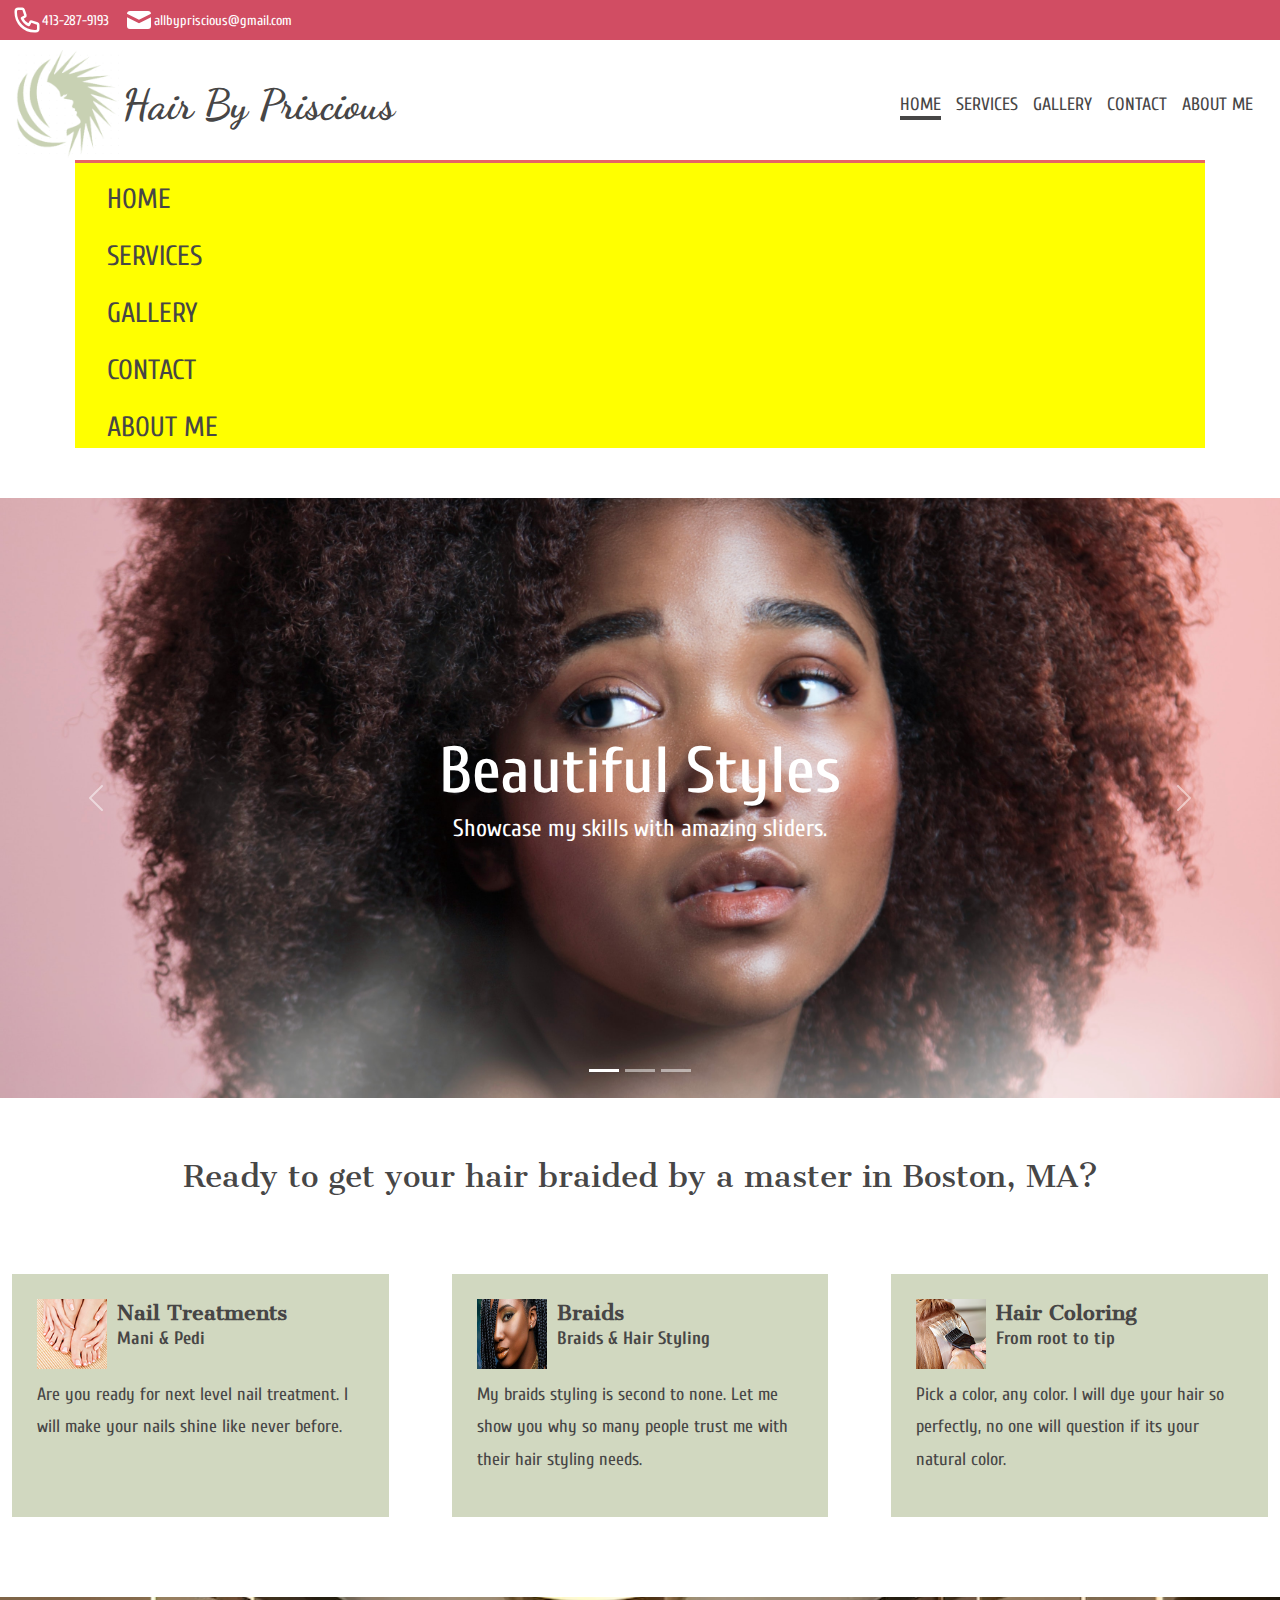
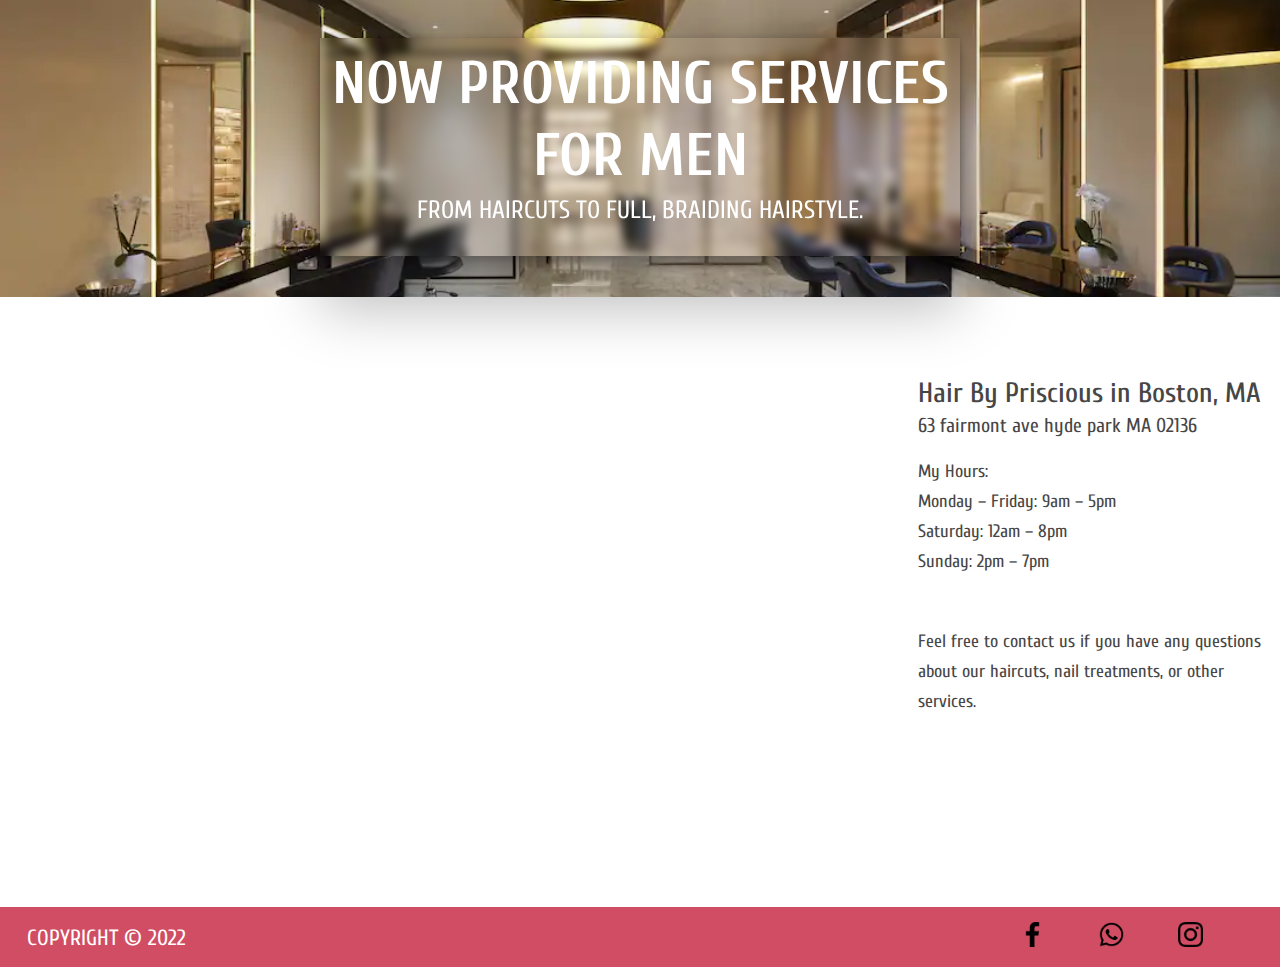
==== index.html @ 1ff993e7 "first commit" ====
<!DOCTYPE html>
<html lang="en">
  <head>
    <meta charset="UTF-8" />
    <meta http-equiv="X-UA-Compatible" content="IE=edge" />
    <meta name="viewport" content="width=device-width, initial-scale=1.0" />
    <link rel="preconnect" href="https://fonts.googleapis.com" />
    <link rel="preconnect" href="https://fonts.gstatic.com" crossorigin />
    <link
      href="https://fonts.googleapis.com/css2?family=Cantata+One&family=Cuprum:ital,wght@0,400;0,700;1,400&family=Dancing+Script:wght@700&display=swap"
      rel="stylesheet"
    />
    <link href="https://cdn.jsdelivr.net/npm/bootstrap@5.1.3/dist/css/bootstrap.min.css" rel="stylesheet">
    <script src="https://cdn.jsdelivr.net/npm/bootstrap@5.1.3/dist/js/bootstrap.bundle.min.js"></script>
    <link rel="stylesheet" href="style.css" />
    <title>Priscute website</title>
  </head>
  <body>


    <!-- Header -->

    <header class="header"> 
      <div class="header_1"> <!-- Header sa se premye header wouj grena ki gen num tel la ak email la -->
        <div class="container">
          <div class="header_inner1">
            <svg
              xmlns="http://www.w3.org/2000/svg"
              class="header_icon"
              fill="none"
              viewBox="0 0 24 24"
              stroke="currentColor"
              stroke-width="2"
            >
              <path
                stroke-linecap="round"
                stroke-linejoin="round"
                d="M3 5a2 2 0 012-2h3.28a1 1 0 01.948.684l1.498 4.493a1 1 0 01-.502 1.21l-2.257 1.13a11.042 11.042 0 005.516 5.516l1.13-2.257a1 1 0 011.21-.502l4.493 1.498a1 1 0 01.684.949V19a2 2 0 01-2 2h-1C9.716 21 3 14.284 3 6V5z"
              />
            </svg>
            <a class="header1_links" href="tel:1413-287-9193">413-287-9193</a>
            <svg
              xmlns="http://www.w3.org/2000/svg"
              class="header_icon2"
              viewBox="0 0 20 20"
              fill="currentColor"
            >
              <path
                d="M2.003 5.884L10 9.882l7.997-3.998A2 2 0 0016 4H4a2 2 0 00-1.997 1.884z"
              />
              <path
                d="M18 8.118l-8 4-8-4V14a2 2 0 002 2h12a2 2 0 002-2V8.118z"
              />
            </svg>
            <a class="header1_links" href="mailto:allbypriscious@gamail.com"
              >allbypriscious@gmail.com</a
            >
          </div>
        </div>
      </div>  <!-- Fin premier Header a-->

      <div class="header_2"> <!-- Sa se 2e Header a kote ki gen logo a ak navbar la-->
        <div class="container">
          <div class="header_inner2">
            <div class="logo">
              <img class="logo_img" src="img/cutecutlogo.png" alt="" />
              <h1>Hair By Priscious</h1>
            </div>
            <nav class="navbar">
              <ul class="nav_list">
                <li><a class="nav_links" href="#" id="active">home</a></li>
                <li><a class="nav_links" href="services.html">services</a></li>
                <li><a class="nav_links" href="gallery.html">gallery</a></li>
                <li><a class="nav_links" href="contact.html">contact</a></li>
                <li><a class="nav_links" href="#">about me</a></li>
              </ul>
            </nav>
            <div class="burger_menu">  <!-- Sa se burger menu an -->
                <input type="checkbox" id="toogle_menu" class="toogle_menu">
                <div class="hamburger"></div>
            </div>
          </div>

          <nav class="navbar1">  <!-- Sa se navbar pou mobile la, but ou ka deside fel on lot jan so ou k efasel si ou vle-->
            <ul class="nav_list1">
              <li><a class="nav_links1" href="#" >home</a></li>
              <li><a class="nav_links1" href="services.html">services</a></li>
              <li><a class="nav_links1" href="gallery.html">gallery</a></li>
              <li><a class="nav_links1" href="contact.html">contact</a></li>
              <li><a class="nav_links1" href="#">about me</a></li>
            </ul>
          </nav>
        </div>
      </div>   <!-- Fin 2e Header a-->
    </header>

    <!-- Main -->

    <main class="main">
       
    <!-- Carousel -->
    <div id="demo" class="carousel slide" data-bs-ride="carousel">

    <!-- Indicators/dots -->
    <div class="carousel-indicators">
            <button type="button" data-bs-target="#demo" data-bs-slide-to="0" class="active"></button>
            <button type="button" data-bs-target="#demo" data-bs-slide-to="1"></button>
            <button type="button" data-bs-target="#demo" data-bs-slide-to="2"></button>
    </div>
    
    <!-- The slideshow/carousel -->
    <div class="carousel-inner">
            <div class="carousel-item active" id="carousel1">
            <div class="carousel_content">
            <h1 class="carousel_title">Beautiful Styles</h1>
            <p>Showcase my skills with amazing sliders.</p>
        </div>
        <!-- <img src="img/jessica-felicio-_cvwXhGqG-o-unsplash.jpg" alt="Los Angeles" class="d-block" style="width:100%"> -->
      </div>
      <div class="carousel-item" id="carousel2">
        <div class="carousel_content">
            <h1 class="carousel_title">Our services</h1>
            <p>List of our services and link to the services page.</p>
            <a class="services_link" href="#">View Services</a>
        </div>
        <!-- <img src="img/2020-Cutest-Hairstyles-For-Black-Girls-16.jpg" alt="Chicago" class="d-block" style="width:100%"> -->
      </div>
      <div class="carousel-item" id="carousel3">
        <div class="carousel_content">
            <h1 class="carousel_title">If you'd rather knot get tied up</h1>
            <p>Skip the wait, schedule an appointment.</p>
            <a class="services_link" href="#">Schedule</a>
        </div>
        <!-- <img src="img/img2.jpg" alt="New York" class="d-block" style="width:100%"> -->
      </div>
    </div>
    
    <!-- Left and right controls/icons -->

        <button class="carousel-control-prev" type="button" data-bs-target="#demo" data-bs-slide="prev">
        <span class="carousel-control-prev-icon"></span>
        </button>
        <button class="carousel-control-next" type="button" data-bs-target="#demo" data-bs-slide="next">
      <span class="carousel-control-next-icon"></span>
    </button>
  </div>
            <!-- Intro -->
        <div class="intro">
            <div class="container">  <!-- Sa se intro an, m panse san comment wap konprann saaa-->
            <h1 class="intro_title">Ready to get your hair braided by a master in Boston, MA?</h1>
        <div class="services">
            <div class="services_parts">
                <div class="content">
                    <img class="img_services" src="img/shutterstock_116012524.png">
                    <div class="text">
                    <h3 class="services_title">Nail Treatments</h3>
                    <p class="services_subtitle">Mani & Pedi</p>
                </div>
                 </div>
                 <p class="services_text">Are you ready for next level nail treatment. I will make your nails shine like never before.</p>
            </div>

            <div class="services_parts">
                <div class="content">
                    <img class="img_services" src="img/box-braids-768x512.jpg">
                    <div class="text">
                    <h3 class="services_title">Braids</h3>
                    <p class="services_subtitle">Braids & Hair Styling</p>
                </div>
                 </div>
                 <p class="services_text">My braids styling is second to none. Let me show you why so many people trust me with their hair styling needs.</p>
            </div>

            <div class="services_parts">
                <div class="content">
                    <img class="img_services" src="img/hair coloring.png">
                    <div class="text">
                    <h3 class="services_title">Hair Coloring</h3>
                    <p class="services_subtitle">From root to tip</p>
                    </div>
                 </div>
                 <p class="services_text">Pick a color, any color. I will dye your hair so perfectly, no one will question if its your natural color.</p>
            </div>
        </div>
        </div>
        </div>

        <div class="man_braids">
            <div class="man_content">
                <h1 class="man_title">NOW PROVIDING SERVICES FOR MEN</h1>
                <p class="man_subtitle">From haircuts to full, braiding hairstyle.</p>
            </div>
        
        </div>

        <!-- Location -->

        <div class="location">
            <div class="container">
                <div class="location_inner">
                <iframe src="https://www.google.com/maps/embed?pb=!1m18!1m12!1m3!1d2953.1091911941658!2d-71.1203655!3d42.25484069999999!2m3!1f0!2f0!3f0!3m2!1i1024!2i768!4f13.1!3m3!1m2!1s0x89e37e8cc87fd6ad%3A0x95d981e97ecd6fb1!2zNjMgRmFpcm1vdW50IEF2ZSwgSHlkZSBQYXJrLCBNQSAwMjEzNiwg0KHQqNCQ!5e0!3m2!1sru!2sru!4v1656790665005!5m2!1sru!2sru" width="800" height="450" style="border:0;" allowfullscreen="" loading="lazy" referrerpolicy="no-referrer-when-downgrade"></iframe>
                <div class="location_content">
                    <h3 class="location_title">Hair By Priscious in Boston, MA</h3>
                    <p class="address">63 fairmont ave hyde park MA 02136</p>
                    <span>My Hours:</span>
                    <span>Monday – Friday: 9am – 5pm</span>
                    <span>Saturday: 12am – 8pm</span>
                    <span>Sunday: 2pm – 7pm</span>
                    <span id="demo">Feel free to contact us if you have any questions about our haircuts, nail treatments, or other services.</span>
                </div>
            </div>
            </div>
        </div>
    </main>

    <!-- Footer -->

    <footer class="footer">
        <div class="container">
        <div class="footer_inner">
            <div class="copyright">copyright &copy; 2022 </div>
            <div class="copyright_icons">
                <img src="img/free-icon-facebook-app-symbol-20837.png" alt="facebook">
                <img src="img/free-icon-whatsapp-1384023.png" alt="facebook">
                <img src="img/free-icon-instagram-1384031.png" alt="facebook">
            </div>
        </div>
    </div>
    </footer>
   
  </body>
  </body>
</html>
---- style.css ----
*,
*::before,
*::after {
  margin: 0;
  padding: 0;
  box-sizing: border-box;
}

body {
  font-family: "Cuprum", Helvetica, Arial, "Cantata One", Georgia,
    "Times New Roman", Lucida, sans-serif;
  font-size: 14px;
  color: rgb(71, 70, 70);
}

h1,
h2,
h3,
h4,
h5,
h6 {
  margin: 0;
}

.container {
  width: 100%;
  max-width: 1300px;
  margin: 0 auto;
}

/* Header=======
======== */

.header_1 {
  width: 100%;
  background-color: rgb(209, 77, 99);
  height: 40px;
  margin-bottom: 10px;
}

.header_inner1 {
  width: 100%;
  height: 90%;
  display: flex;
  align-items: center;

  padding-top: 5px;
}

.header_icon {
  width: 30px;
  height: 30px;
  color: #fff;
}

.header_icon2 {
  width: 30px;
  height: 30px;
  color: #fff;
  margin-left: 15px;
}

.header1_links {
  display: inline-block;
  text-decoration: none;
  color: #fff;
  cursor: pointer;
  transition: color linear 0.5s;
}

.header1_links:hover {
  color: rgb(228, 205, 205);
}

.header_2 {
  width: 100%;
}

.header_inner2 {
  width: 100%;
  display: flex;
  justify-content: space-between;
  align-items: center;
}

.logo {
  display: flex;
  flex-direction: row;
  align-items: center;
}

.logo_img {
  width: 110px;
  height: 110px;
}

.logo h1 {
  font-family: "Dancing Script", cursive;
  font-size: 42px;
  font-weight: 700;
}

.nav_list li {
  margin-right: 15px;
  list-style: none;
}

.nav_list {
  display: flex;

  margin-top: 15px;
}

.nav_links {
  font-size: 18px;
  text-transform: uppercase;
  text-decoration: none;
  color: rgb(71, 70, 70);
  position: relative;
}

.nav_links:hover {
  color: rgb(116, 110, 110);
}

.nav_links::after {
  content: " ";
  display: block;
  height: 4px;
  width: 100%;
  background-color: rgb(71, 70, 70);
  position: absolute;
  left: 0;
  top: 22px;
  opacity: 0;
  transition: opacity linear 0.3s;
}

#active::after {
  content: " ";
  display: block;
  height: 4px;
  width: 100%;
  background-color: rgb(71, 70, 70);
  position: absolute;
  left: 0;
  top: 22px;
  opacity: 1;
}

.nav_links:hover::after {
  opacity: 1;
}
/* ======Header End===
======= */

/* ======Hamburger Menu===
======= */

.burger_menu {
  display: flex;
  align-items: center;
}

.hamburger {
  position: relative;
  width: 30px;
  height: 4px;
  display: block;
  content: "";
  background: #000;
  border-radius: 10px;
  cursor: pointer;
  z-index: 2;
  transition: 0.3s;
}

.hamburger::before,
.hamburger::after {
  position: absolute;
  width: 100%;
  height: 4px;
  display: block;
  content: "";
  border-radius: 10px;
  background: #000;
  cursor: pointer;
  transition: 0.3s;
}

.hamburger::before {
  left: 0;
  top: -10px;
}

.hamburger::after {
  left: 0;
  top: 10px;
}

.toogle_menu {
  position: absolute;
  width: 30px;
  height: 100%;
  z-index: 3;
  cursor: pointer;
  opacity: 0;
}

.hamburger,
.toogle_menu,
.burger_menu {
  display: none;
}

.toogle_menu:checked ~ .hamburger {
  background: transparent;
}

.toogle_menu:checked ~ .hamburger::before {
  top: 0;
  transform: rotate(-45deg);
}

.toogle_menu:checked ~ .hamburger::after {
  top: 0;
  transform: rotate(45deg);
}

.navbar1 {
  width: 90%;
  margin: 0 auto;
  border-top: 3px solid #e66465;
  background-color: yellow;
  display: block;
}

.toogle_menu:checked ~ .navbar1 {
  top: -300px;
}

.nav_list1 li {
  list-style: none;
  margin-bottom: 15px;
}

.nav_list1 {
  margin-top: 15px;
}

.nav_links1 {
  font-size: 28px;
  text-transform: uppercase;
  text-decoration: none;
  color: rgb(71, 70, 70);
} /* ======Hamburger End===
======= */

/* Intro Parts======
======= */

/* Carousel======
======= */

.carousel_slide {
}

#carousel1 {
  width: 100%;
  height: 600px;
  color: #fff;
  background-image: url(img/jessica-felicio-_cvwXhGqG-o-unsplash.jpg);
  background-repeat: no-repeat;
  background-position: center;
  background-size: cover;
  margin-top: 0;
  position: relative;
}

#carousel2 {
  width: 100%;
  height: 600px;
  color: #fff;
  background-image: url(img/img1.jpg);
  background-repeat: no-repeat;
  background-position: center;
  background-size: cover;
  margin-top: 0;
  position: relative;
}

#carousel3 {
  width: 100%;
  height: 600px;
  color: #fff;
  background-image: url(img/Untitled-design-3.png);
  background-repeat: no-repeat;
  background-position: center;
  background-size: cover;
  position: relative;
}

.carousel_content {
  text-align: center;
  position: absolute;
  top: 50%;
  left: 50%;
  transform: translate(-50%, -50%);
  z-index: 2;
}

.carousel_title {
  font-size: 65px;
}

.carousel_content p {
  font-size: 24px;
}

.services_link {
  font-size: 20px;
  color: #fff;
  text-decoration: none;
  border: 2px solid #fff;
  padding: 8px 15px;
  cursor: pointer;
  transition: background-color linear 0.2s;
}

.services_link:hover {
  color: rgb(245, 223, 223);
  background-color: rgba(255, 255, 255, 0.1);
}

/* Intro */

.intro {
  margin-top: 60px;
}

.intro_title {
  font-size: 30px;
  font-family: "Cantata One", serif;
  margin-bottom: 80px;
  text-align: center;
}

/* Sevices=====
===== */

.services {
  display: flex;

  align-items: stretch;
  justify-content: space-between;
  margin-bottom: 80px;
}

.services_parts {
  width: 30%;
  padding: 25px;
  height: auto;
  min-height: 220px;
  background-color: rgba(200, 208, 180, 0.84);
  transition: transform linear 0.3s;
}

.services_parts:hover {
  transform: scale(1.1);
}

.img_services {
  width: 70px;
  height: 70px;
}

.content {
  display: flex;
  align-items: center;
}

.content img {
  margin-right: 10px;
  display: block;
}

.text {
  vertical-align: baseline;
}

.services_header {
  display: flex;
  flex-direction: row;
  justify-content: space-between;
}

.services_title {
  font-size: 20px;
  font-weight: 700;
  font-family: "Cantata One", sans-serif;
}

.services_subtitle {
  font-size: 18px;
  font-weight: 700;
  font-family: "Cuprum", sans-serif;
}

.services_text {
  margin-top: 10px;
  font-size: 18px;
  line-height: 1.8em;
}

/* Man braids */

.man_braids {
  width: 100%;
  min-height: 300px;
  background-image: url(img/doha-luxury-spa-salon-01.webp);
  background-position: center;
  background-size: cover;
  background-repeat: no-repeat;
  margin-bottom: 80px;
  position: relative;
}

.man_content {
  text-align: center;
  padding: 10px;
  backdrop-filter: blur(4px);
  position: absolute;
  top: 50%;
  left: 50%;
  transform: translate(-50%, -50%);
  box-shadow: rgba(0, 0, 0, 0.25) 0px 54px 55px,
    rgba(0, 0, 0, 0.12) 0px -12px 30px, rgba(0, 0, 0, 0.12) 0px 4px 6px,
    rgba(0, 0, 0, 0.17) 0px 12px 13px, rgba(0, 0, 0, 0.09) 0px -3px 5px;
}

.man_content:hover {
}

.man_title {
  font-size: 60px;
  font-family: "Cuprum", sans-serif;
  font-weight: 700;
  overflow-wrap: break-word;
  color: rgb(255, 255, 255);
  text-transform: uppercase;
}

.man_subtitle {
  font-size: 25px;
  font-family: "Cuprum", sans-serif;

  overflow-wrap: break-word;
  color: rgb(255, 255, 255);
  text-transform: uppercase;
}

/* Location======
====== */

.location {
  margin-bottom: 80px;
}

.location_inner {
  display: flex;
  align-items: stretch;
  justify-content: space-between;
}

.address {
  font-size: 20px;
}

.location_content span {
  display: block;
  font-size: 18px;
  line-height: 30px;
  width: 350px;
}

#demo {
  margin-top: 50px;
}

/* Footer======
====== */

.footer {
  width: 100%;
  height: 60px;
  background-color: rgb(209, 77, 99);
  align-items: center;
  padding: 15px;
}

.copyright {
  font-size: 22px;
  color: #fff;
  text-transform: uppercase;
}

.footer_inner {
  display: flex;
  justify-content: space-between;
  align-content: center;
}

.footer img {
  width: 25px;
  height: 25px;
  margin-right: 50px;

  transition: transform linear 0.2s;
}

.footer img:hover {
  transform: scale(1.2);
}

/* Second page ---Services */

.services_intro {
  width: 100%;
  height: 250px;
  background: linear-gradient(#e66465, #9198e5);
  text-align: center;
  line-height: 250px;
}

.services_intro_title {
  display: inline-block;
  vertical-align: middle;
  line-height: normal;
  font-size: 40px;
  font-family: "Cantata One", sans-serif;
  font-weight: 400;
  color: #fff;
  text-transform: uppercase;
}

/* Prices */

.prices {
  width: 100%;
  display: flex;
  flex-direction: column;
  margin: 25px 0 80px;
}

.columns {
  float: left;
  width: 33.33333%;
  padding: 8px;
}

.price {
  list-style-type: none;
  border: 1px solid #eee;
  margin: 0;
  padding: 0;
  -webkit-transition: 0.3s;
  transition: 0.3s;
}

.price:hover {
  box-shadow: 0 8px 12px 0 rgba(0, 0, 0, 0.2);
}

.price_header {
  background-color: rgb(131, 127, 127);
  color: white;
  font-size: 25px;
  text-align: center;
  padding: 15px 15px;
}

.price_header span {
  font-size: 20px;
}

.prices_services {
  font-size: 20px;
  border-bottom: 1px solid #eee;
  padding: 20px;
}

.price .grey {
  background-color: #eee;
  font-size: 60px;
  padding: 15px 30px;
  text-align: center;
}

.button_services {
  background-color: #9198e5;
  border: none;
  color: white;
  padding: 10px 25px;
  text-align: center;
  text-decoration: none;
  font-size: 18px;
  transition: all 0.2s;
}

/* Appointment */

.appointment {
  width: 100%;
  min-height: 200px;
  background: linear-gradient(#e66465, #9198e5);
  padding: 20px;
  margin-bottom: 90px;
}

.appointment_title,
.appointment_text {
  text-align: center;
  color: #fff;
}

.appointment_title {
  font-family: "Cantata One";
  font-size: 30px;
}

.appointment_text {
  font-size: 18px;
}

.div_appointment {
  text-align: center;
}
.appointment_link {
  display: inline-block;
  text-align: center;
  font-size: 18px;
  color: #fff;
  text-decoration: none;
  border: 2px solid #fff;
  padding: 8px 15px;
  cursor: pointer;
  transition: all linear 0.2s;
}

.appointment_link:hover {
  background: rgba(255, 255, 255, 0.3);
  border: none;
}

/* Gallery third page============
============ */

.gallery {
  display: flex;
  flex-wrap: wrap;
  margin-bottom: 200px;
}

.gallery_item {
  width: 25%;
  height: 500px;
  border: 1px solid #fff;
}

.gallery_item img {
  width: 100%;
  height: 100%;
}

/* Contact fourth page============
============ */

.contact {
  width: 100%;
  height: 100vh;
  position: relative;
}

.contact_inner {
  display: flex;
  width: 100%;
  max-width: 1500px;
  justify-content: space-evenly;
  position: absolute;
  left: 50%;
  top: 50%;
  transform: translate(-50%, -50%);
}

.form_block {
  width: 50%;
}

.input_block {
  display: flex;
  flex-wrap: wrap;
  justify-content: space-between;
  margin-bottom: 20px;
}

.input,
.input_email {
  display: inline-block;
  width: 360px;
  padding: 15px;

  background-color: rgba(138, 131, 131, 0.2);
}

.name,
.email {
  font-size: 20px;
  width: 100%;
  border: 0;
  outline: none;
  background: none;
}

.text_message {
  font-size: 20px;
  width: 100%;
  height: 200px;
  background-color: rgba(138, 131, 131, 0.2);
  border: 0;
  outline: none;
  padding: 10px;
  margin-bottom: 20px;
}

.btn_submit {
  font-size: 20px;
  color: rgb(112, 103, 103);
  float: right;
  border: 2px solid rgb(143, 194, 143);
  background: none;
  padding: 15px 30px;
  transition: all linear 0.3s;
}

.btn_submit:hover {
  background-color: rgb(143, 194, 143);
  color: #fff;
}

/* ======Media queries===
======= */

@media only screen and (max-width: 1470px) {
  .input,
  .input_email {
    display: inline-block;
    width: 100%;
  }

  .input {
    margin-bottom: 20px;
  }
}

@media only screen and (max-width: 1420px) {
  .gallery_item {
    width: 50%;
    height: 600px;
    border: 1px solid #fff;
  }
}

@media only screen and (max-width: 1210px) {
  /* ====Location====
  === */

  .location_inner {
    display: flex;
    flex-direction: column;
    align-items: center;
  }

  iframe {
    width: 100%;
    margin-bottom: 25px;
  }

  .location_content {
    width: 100%;
    text-align: center;
  }

  .location_content span {
    font-size: 24px;

    width: 80%;
    margin: 0 auto;
  }
}

@media only screen and (max-width: 1000px) {
  .columns {
    width: 100%;
  }
}

@media only screen and (max-width: 950px) {
  .hamburger,
  .toogle_menu,
  .burger_menu {
    display: block;
  }

  /* Header2 */

  .navbar {
    display: none;
  }

  .logo_img {
    width: 80px;
    height: 80px;
  }

  .logo h1 {
    font-size: 30px;
  }

  /* Carousel */
  .carousel_title {
    font-size: 55px;
  }

  .carousel_content p {
    font-size: 22px;
  }

  .services_link {
    font-size: 15px;
  }

  /* Sevices=====
===== */

  .intro_title {
    font-size: 24px;
  }

  .services {
    display: flex;
    flex-direction: column;
    align-items: center;
    margin-bottom: 80px;
  }

  .services_parts {
    width: 80%;
    margin-bottom: 20px;
  }

  /* Services second page */
  .services_intro_title {
    font-size: 32px;
  }

  .services_intro {
    height: 200px;
  }

  /* === Man braids===
  ==== */

  .man_braids {
    width: 100%;
    min-height: 500px;
  }

  .man_title {
    font-size: 50px;
  }

  .man_subtitle {
    font-size: 20px;
  }
}

@media only screen and (max-width: 830px) {
  .gallery_item {
    width: 100%;
    height: 800px;
    border: 1px solid #fff;
  }
}

@media only screen and (max-width: 760px) {
  .contact_inner {
    display: flex;
    flex-direction: column;
  }

  .form_block {
    width: 80%;
    margin: 0 auto;
    margin-bottom: 50px;
  }

  .btn_contact {
    display: flex;
    justify-content: center;
  }
}

@media only screen and (max-width: 520px) {
  .footer_inner {
    display: flex;
    flex-direction: column;
    align-items: center;
  }

  .footer {
    width: 100%;
    height: auto;
    min-height: 80px;
    background-color: rgb(209, 77, 99);
    align-items: center;
    padding: 15px;
  }

  .copyright {
    margin-bottom: 40px;
  }

  .copyright_icons {
    display: flex;
    justify-content: space-between;
  }

  .footer img:last-child {
    margin-right: 0;
  }

  .gallery_item {
    width: 100%;
    height: 600px;
    border: 1px solid #fff;
  }
}

@media only screen and (max-width: 450px) {
  .hamburger,
  .toogle_menu,
  .burger_menu {
    display: block;
  }
  /* Header2 */
  .navbar {
    display: none;
  }

  .logo_img {
    width: 60px;
    height: 60px;
  }

  .logo h1 {
    font-size: 25px;
  }

  /* Carousel */
  .carousel_title {
    font-size: 45px;
  }

  .carousel_content p {
    font-size: 18px;
  }

  .services_link {
    font-size: 12px;
    color: #fff;
    text-decoration: none;
    border: 2px solid #fff;
    padding: 5px 12px;
    cursor: pointer;
    transition: background-color linear 0.2s;
  }

  /* Intro */

  .intro_title {
    font-size: 20px;
  }

  .services_parts {
    width: 100%;
    padding: 25px;
    height: auto;
    min-height: 220px;
    background-color: rgba(200, 208, 180, 0.84);
    transition: transform linear 0.3s;
    margin-bottom: 20px;
  }
}
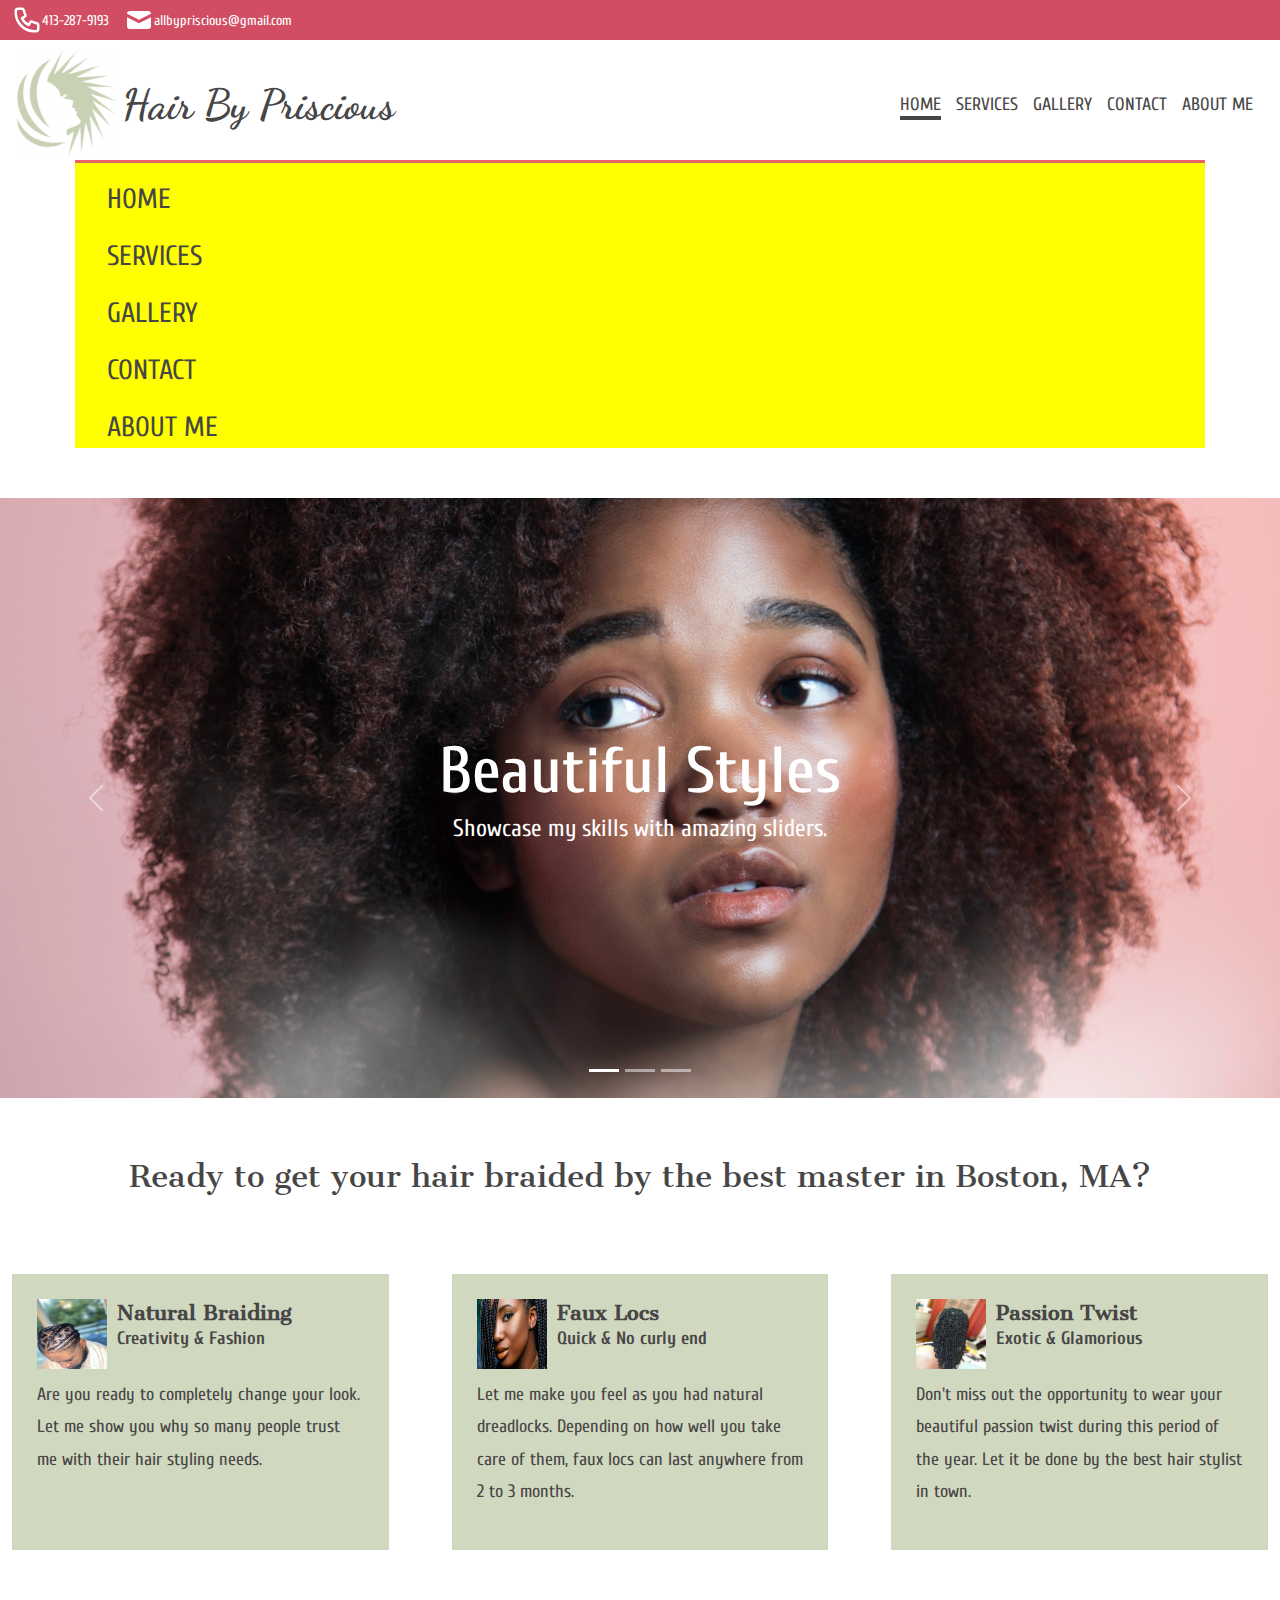
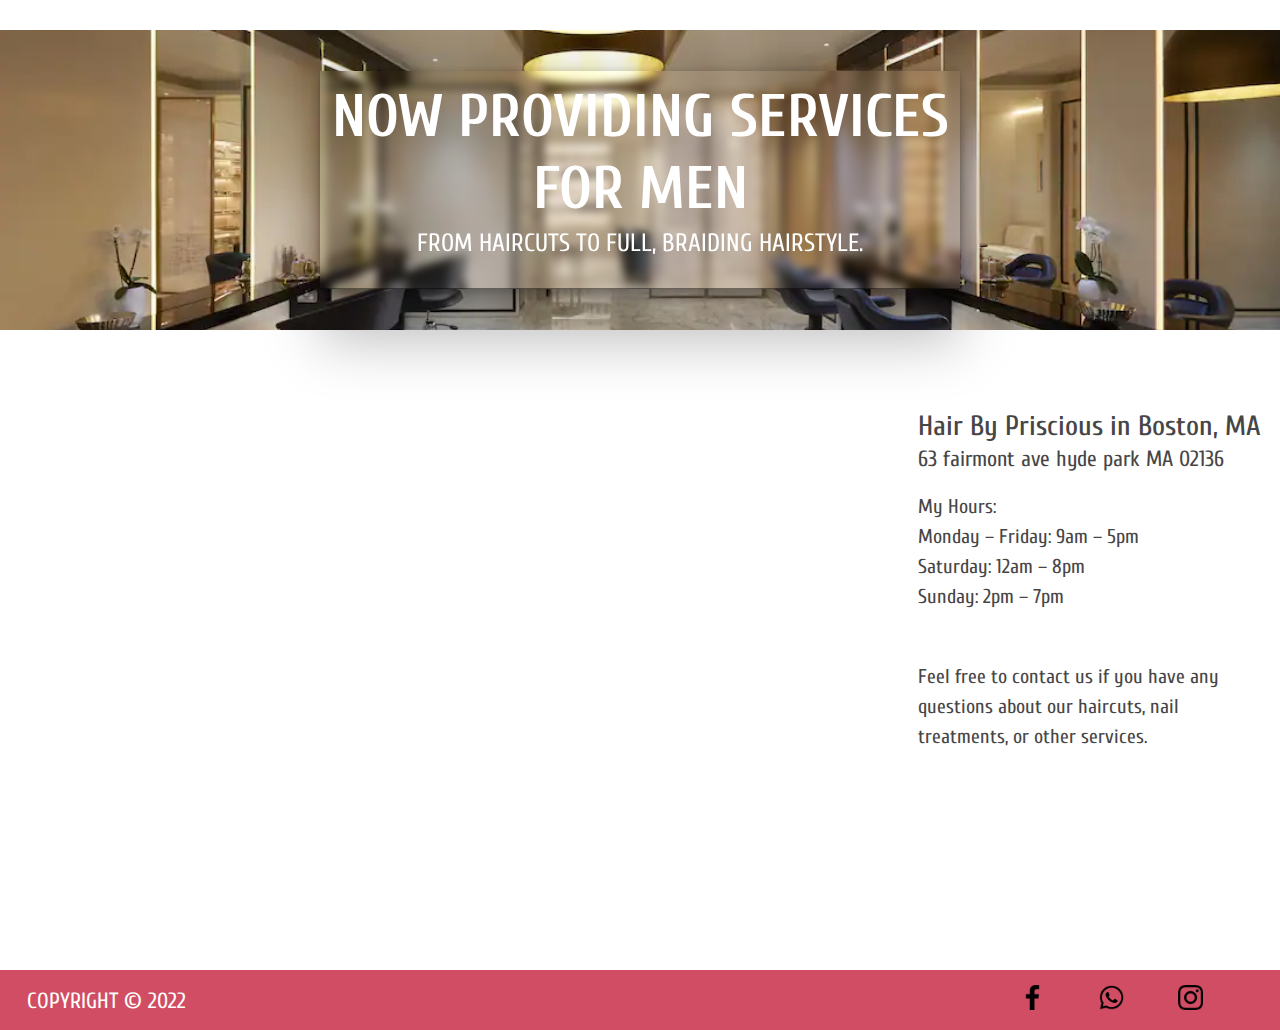
==== commit 456bbbfe: "modified" ====
--- a/index.html
+++ b/index.html
@@ -147,39 +147,40 @@
             <!-- Intro -->
         <div class="intro">
             <div class="container">  <!-- Sa se intro an, m panse san comment wap konprann saaa-->
-            <h1 class="intro_title">Ready to get your hair braided by a master in Boston, MA?</h1>
+            <h1 class="intro_title">Ready to get your hair braided by the best master in Boston, MA?</h1>
         <div class="services">
             <div class="services_parts">
                 <div class="content">
-                    <img class="img_services" src="img/shutterstock_116012524.png">
+                    <img class="img_services" src="img/gallery7.jpeg">
                     <div class="text">
-                    <h3 class="services_title">Nail Treatments</h3>
-                    <p class="services_subtitle">Mani & Pedi</p>
+                    <h3 class="services_title">Natural Braiding</h3>
+                    <p class="services_subtitle">Creativity & Fashion </p>
                 </div>
                  </div>
-                 <p class="services_text">Are you ready for next level nail treatment. I will make your nails shine like never before.</p>
-            </div>
+                 <p class="services_text">Are you ready to completely change your look. Let me show you why so many people trust me with their hair styling needs.</p>
+            </div>
+          
 
             <div class="services_parts">
                 <div class="content">
                     <img class="img_services" src="img/box-braids-768x512.jpg">
                     <div class="text">
-                    <h3 class="services_title">Braids</h3>
-                    <p class="services_subtitle">Braids & Hair Styling</p>
+                    <h3 class="services_title">Faux Locs</h3>
+                    <p class="services_subtitle">Quick & No curly end</p>
                 </div>
                  </div>
-                 <p class="services_text">My braids styling is second to none. Let me show you why so many people trust me with their hair styling needs.</p>
+                 <p class="services_text">Let me make you feel as you had natural dreadlocks. Depending on how well you take care of them, faux locs can last anywhere from 2 to 3 months.</p>
             </div>
 
             <div class="services_parts">
                 <div class="content">
-                    <img class="img_services" src="img/hair coloring.png">
+                    <img class="img_services" src="img/gallery3.jpeg">
                     <div class="text">
-                    <h3 class="services_title">Hair Coloring</h3>
-                    <p class="services_subtitle">From root to tip</p>
+                    <h3 class="services_title">Passion Twist</h3>
+                    <p class="services_subtitle">Exotic & Glamorious</p>
                     </div>
                  </div>
-                 <p class="services_text">Pick a color, any color. I will dye your hair so perfectly, no one will question if its your natural color.</p>
+                 <p class="services_text">Don't miss out the opportunity to wear your beautiful passion twist during this period of the year. Let it be done by the best hair stylist in town.</p>
             </div>
         </div>
         </div>
--- a/style.css
+++ b/style.css
@@ -360,7 +360,7 @@
   width: 30%;
   padding: 25px;
   height: auto;
-  min-height: 220px;
+  min-height: 240px;
   background-color: rgba(200, 208, 180, 0.84);
   transition: transform linear 0.3s;
 }
@@ -473,12 +473,12 @@
 }
 
 .address {
-  font-size: 20px;
+  font-size: 22px;
 }
 
 .location_content span {
   display: block;
-  font-size: 18px;
+  font-size: 20px;
   line-height: 30px;
   width: 350px;
 }
@@ -530,6 +530,7 @@
   background: linear-gradient(#e66465, #9198e5);
   text-align: center;
   line-height: 250px;
+  margin-bottom: 30px;
 }
 
 .services_intro_title {
@@ -543,6 +544,14 @@
   text-transform: uppercase;
 }
 
+.categorie_title {
+  width: 30%;
+  margin-left: 10px;
+  border-left: 6px solid #e66465;
+  padding: 5px;
+  background-color: rgb(179, 130, 153, 0.2);
+}
+
 /* Prices */
 
 .prices {
@@ -550,6 +559,10 @@
   display: flex;
   flex-direction: column;
   margin: 25px 0 80px;
+}
+
+.prices_title {
+  text-align: center;
 }
 
 .columns {
@@ -677,19 +690,39 @@
 
 .contact {
   width: 100%;
-  height: 100vh;
-  position: relative;
+}
+
+.contact_intro {
+  width: 100%;
+  height: 250px;
+  background: linear-gradient(#e66465, #9198e5);
+  text-align: center;
+  line-height: 250px;
+}
+
+.contact_intro_title {
+  display: inline-block;
+  vertical-align: middle;
+  line-height: normal;
+  font-size: 40px;
+  font-family: "Cantata One", sans-serif;
+  font-weight: 400;
+  color: #fff;
+  text-transform: uppercase;
 }
 
 .contact_inner {
   display: flex;
+  flex-direction: column;
+  align-items: center;
   width: 100%;
   max-width: 1500px;
-  justify-content: space-evenly;
-  position: absolute;
-  left: 50%;
-  top: 50%;
-  transform: translate(-50%, -50%);
+
+  margin: 0 auto;
+}
+
+iframe {
+  margin-bottom: 30px;
 }
 
 .form_block {
@@ -729,22 +762,35 @@
   border: 0;
   outline: none;
   padding: 10px;
-  margin-bottom: 20px;
+  margin-bottom: 10px;
+}
+
+.btn_contact {
+  display: flex;
+  justify-content: center;
 }
 
 .btn_submit {
   font-size: 20px;
   color: rgb(112, 103, 103);
-  float: right;
+  border-radius: 8px;
   border: 2px solid rgb(143, 194, 143);
   background: none;
   padding: 15px 30px;
+  margin-bottom: 30px;
   transition: all linear 0.3s;
 }
 
 .btn_submit:hover {
   background-color: rgb(143, 194, 143);
   color: #fff;
+}
+
+.form_index {
+  font-size: 20px;
+  font-weight: 700;
+  text-align: center;
+  margin-top: 0;
 }
 
 /* ======Media queries===
@@ -782,7 +828,6 @@
 
   iframe {
     width: 100%;
-    margin-bottom: 25px;
   }
 
   .location_content {
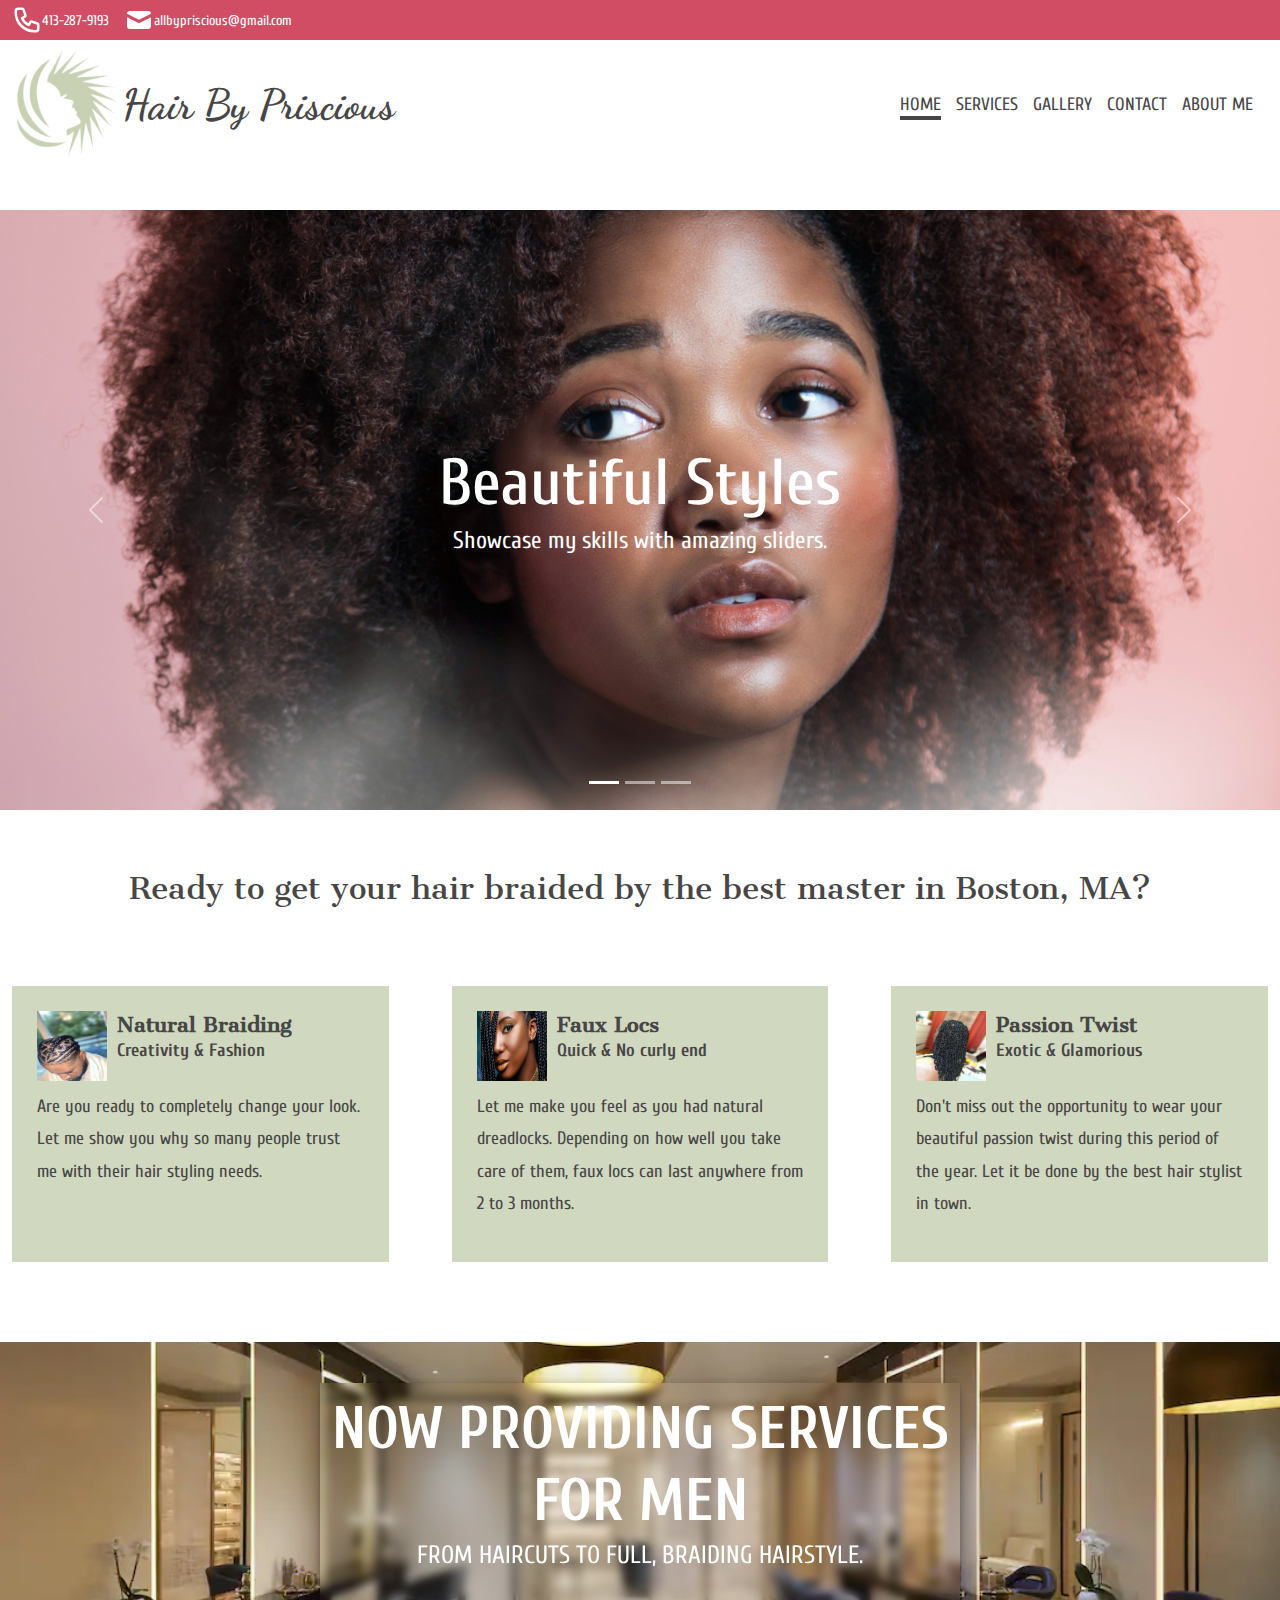
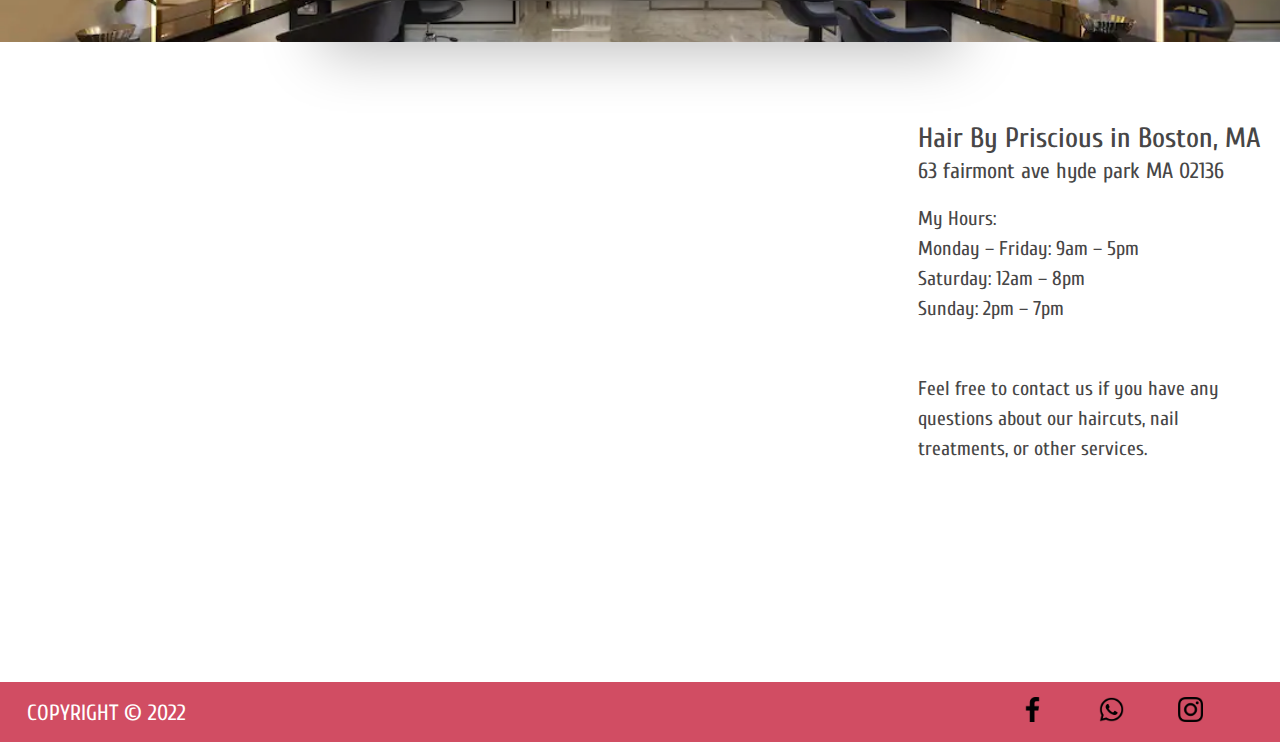
==== commit 7211b35a: "modified" ====
--- a/index.html
+++ b/index.html
@@ -228,7 +228,7 @@
         </div>
     </div>
     </footer>
-   
+   <script src="code.js"></script>
   </body>
   </body>
 </html>
--- a/style.css
+++ b/style.css
@@ -232,7 +232,8 @@
   margin: 0 auto;
   border-top: 3px solid #e66465;
   background-color: yellow;
-  display: block;
+  box-shadow: 0 3px 2px black;
+  display: none;
 }
 
 .toogle_menu:checked ~ .navbar1 {
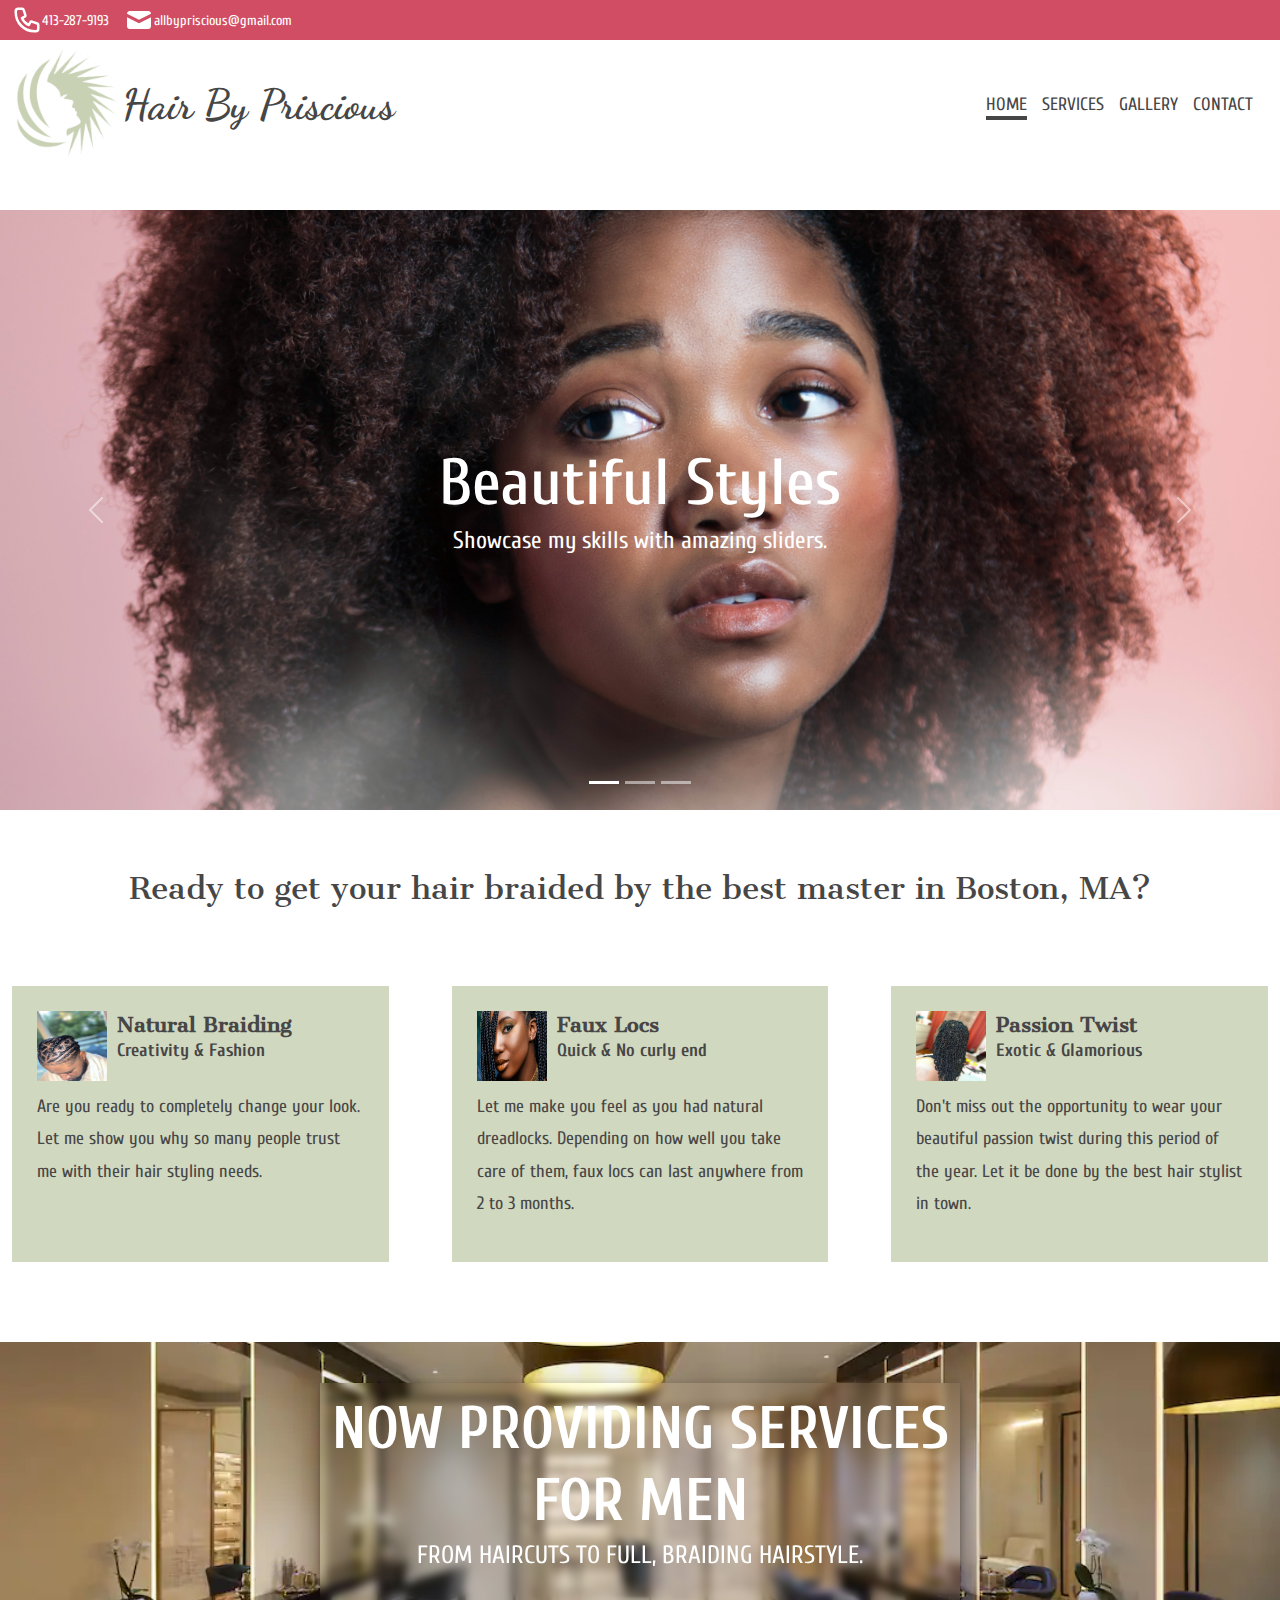
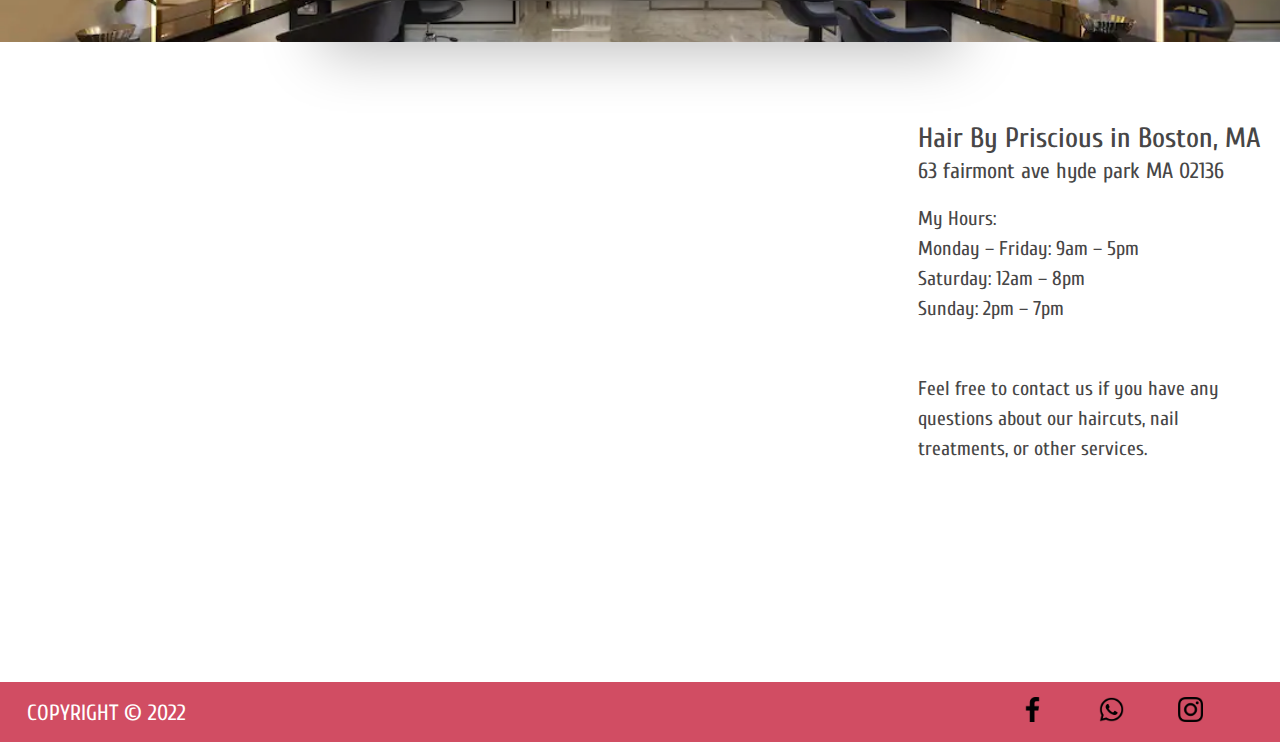
==== commit 3853a7d8: "last modification" ====
--- a/index.html
+++ b/index.html
@@ -6,10 +6,7 @@
     <meta name="viewport" content="width=device-width, initial-scale=1.0" />
     <link rel="preconnect" href="https://fonts.googleapis.com" />
     <link rel="preconnect" href="https://fonts.gstatic.com" crossorigin />
-    <link
-      href="https://fonts.googleapis.com/css2?family=Cantata+One&family=Cuprum:ital,wght@0,400;0,700;1,400&family=Dancing+Script:wght@700&display=swap"
-      rel="stylesheet"
-    />
+    <link href="https://fonts.googleapis.com/css2?family=Cantata+One&family=Cuprum:ital,wght@0,400;0,700;1,400&family=Dancing+Script:wght@700&family=Ibarra+Real+Nova:wght@400;600&display=swap" rel="stylesheet">
     <link href="https://cdn.jsdelivr.net/npm/bootstrap@5.1.3/dist/css/bootstrap.min.css" rel="stylesheet">
     <script src="https://cdn.jsdelivr.net/npm/bootstrap@5.1.3/dist/js/bootstrap.bundle.min.js"></script>
     <link rel="stylesheet" href="style.css" />
@@ -72,22 +69,21 @@
                 <li><a class="nav_links" href="services.html">services</a></li>
                 <li><a class="nav_links" href="gallery.html">gallery</a></li>
                 <li><a class="nav_links" href="contact.html">contact</a></li>
-                <li><a class="nav_links" href="#">about me</a></li>
+               
               </ul>
             </nav>
             <div class="burger_menu">  <!-- Sa se burger menu an -->
-                <input type="checkbox" id="toogle_menu" class="toogle_menu">
+                <input type="checkbox" id="toogle_menu" >
                 <div class="hamburger"></div>
             </div>
           </div>
 
-          <nav class="navbar1">  <!-- Sa se navbar pou mobile la, but ou ka deside fel on lot jan so ou k efasel si ou vle-->
+          <nav class="navbar1" id="nav1">  <!-- Sa se navbar pou mobile la, but ou ka deside fel on lot jan so ou k efasel si ou vle-->
             <ul class="nav_list1">
-              <li><a class="nav_links1" href="#" >home</a></li>
-              <li><a class="nav_links1" href="services.html">services</a></li>
-              <li><a class="nav_links1" href="gallery.html">gallery</a></li>
-              <li><a class="nav_links1" href="contact.html">contact</a></li>
-              <li><a class="nav_links1" href="#">about me</a></li>
+              <li id="nav2"><a class="nav_links1" href="#" >home</a></li>
+              <li id="nav3"><a class="nav_links1" href="services.html">services</a></li>
+              <li id="nav4"><a class="nav_links1" href="gallery.html">gallery</a></li>
+              <li id="nav5"><a class="nav_links1" href="contact.html">contact</a></li>
             </ul>
           </nav>
         </div>
--- a/style.css
+++ b/style.css
@@ -160,6 +160,7 @@
 .burger_menu {
   display: flex;
   align-items: center;
+  background-color: yellow;
 }
 
 .hamburger {
@@ -200,11 +201,15 @@
 
 .toogle_menu {
   position: absolute;
+  top: -270px;
+  right: 0;
+  display: block;
   width: 30px;
   height: 100%;
   z-index: 3;
   cursor: pointer;
-  opacity: 0;
+  opacity: 1;
+  background-color: yellow;
 }
 
 .hamburger,
@@ -231,21 +236,26 @@
   width: 90%;
   margin: 0 auto;
   border-top: 3px solid #e66465;
-  background-color: yellow;
+
+  /* background-color: yellow; */
   box-shadow: 0 3px 2px black;
   display: none;
-}
-
-.toogle_menu:checked ~ .navbar1 {
-  top: -300px;
+
+  transition: all linear 0.5s;
 }
 
 .nav_list1 li {
   list-style: none;
   margin-bottom: 15px;
+  width: 100%;
+  text-align: center;
+  background-color: yellow;
 }
 
 .nav_list1 {
+  display: flex;
+  flex-direction: column;
+  text-align: center;
   margin-top: 15px;
 }
 
@@ -546,9 +556,10 @@
 }
 
 .categorie_title {
-  width: 30%;
+  width: 100%;
   margin-left: 10px;
-  border-left: 6px solid #e66465;
+  border-bottom: 6px solid #e66465;
+  text-align: center;
   padding: 5px;
   background-color: rgb(179, 130, 153, 0.2);
 }
@@ -563,62 +574,79 @@
 }
 
 .prices_title {
-  text-align: center;
-}
-
-.columns {
-  float: left;
-  width: 33.33333%;
-  padding: 8px;
-}
-
-.price {
-  list-style-type: none;
-  border: 1px solid #eee;
-  margin: 0;
-  padding: 0;
-  -webkit-transition: 0.3s;
-  transition: 0.3s;
-}
-
-.price:hover {
-  box-shadow: 0 8px 12px 0 rgba(0, 0, 0, 0.2);
-}
-
-.price_header {
-  background-color: rgb(131, 127, 127);
-  color: white;
+  font-family: "Ibarra Real Nova", serif;
+  font-size: 35px;
+  font-weight: 600;
+  text-transform: uppercase;
+  text-align: center;
+  margin-bottom: 50px;
+}
+
+.haircut_parts_title {
+  font-family: "Ibarra Real Nova", serif;
   font-size: 25px;
-  text-align: center;
-  padding: 15px 15px;
-}
-
-.price_header span {
+  text-transform: uppercase;
+  margin-bottom: 25px;
+  border-bottom: 5px solid #000;
+  margin-bottom: 40px;
+}
+
+.haircut_container {
+  display: grid;
+  gap: 20px;
+  grid-template-columns: repeat(auto-fit, 19rem);
+  justify-content: center;
+  margin-bottom: 60px;
+}
+
+.haircut_items {
+  width: 300px;
+
+  margin-bottom: 50px;
+}
+
+.haircut_img {
+  width: 100%;
+  height: 350px;
+  border-radius: 15px;
+  margin-bottom: 30px;
+}
+
+.haircut_title {
+  font-family: "Ibarra Real Nova", serif;
   font-size: 20px;
-}
-
-.prices_services {
-  font-size: 20px;
-  border-bottom: 1px solid #eee;
-  padding: 20px;
-}
-
-.price .grey {
-  background-color: #eee;
-  font-size: 60px;
-  padding: 15px 30px;
-  text-align: center;
-}
-
-.button_services {
-  background-color: #9198e5;
-  border: none;
-  color: white;
-  padding: 10px 25px;
+  font-weight: 600;
+  text-align: center;
+  text-transform: uppercase;
+  margin-bottom: 10px;
+}
+
+.haircut_text {
+  font-family: "Ibarra Real Nova", serif;
+  font-size: 16px;
+  text-align: center;
+  margin-bottom: 30px;
+}
+
+.haircut_links {
+  text-align: center;
+}
+.haircut_link {
+  font-family: "Ibarra Real Nova", serif;
+  font-size: 16px;
+  color: #fff;
   text-align: center;
   text-decoration: none;
-  font-size: 18px;
-  transition: all 0.2s;
+  padding: 10px 20px;
+  text-transform: uppercase;
+  background-color: #e66465;
+  border-radius: 15px;
+  transition: 0.5s;
+}
+
+.haircut_link:hover {
+  color: #000;
+  box-shadow: 0 0 10px rgb(90, 88, 88);
 }
 
 /* Appointment */
@@ -669,21 +697,54 @@
 /* Gallery third page============
 ============ */
 
+.gallery_intro {
+  width: 100%;
+  height: 250px;
+  background: linear-gradient(#e66465, #9198e5);
+  text-align: center;
+  line-height: 250px;
+  margin-bottom: 30px;
+}
+
+.gallery_intro_title {
+  display: inline-block;
+  vertical-align: middle;
+  line-height: normal;
+  font-size: 40px;
+  font-family: "Cantata One", sans-serif;
+  font-weight: 400;
+  color: #fff;
+  text-transform: uppercase;
+}
+
 .gallery {
-  display: flex;
-  flex-wrap: wrap;
-  margin-bottom: 200px;
+  display: grid;
+  gap: 30px;
+  grid-template-columns: repeat(auto-fit, 28rem);
+  justify-content: center;
+  width: 100%;
+  margin-bottom: 30px;
+  padding: 20px;
 }
 
 .gallery_item {
-  width: 25%;
-  height: 500px;
-  border: 1px solid #fff;
+  width: 350px;
+
+  margin: 0 auto;
+  display: flex;
+  justify-content: center;
 }
 
 .gallery_item img {
-  width: 100%;
-  height: 100%;
+  width: 95%;
+  height: 450px;
+
+  border-radius: 15px;
+  transition: 0.5s;
+}
+
+.gallery_item img:hover {
+  transform: scale(1.1);
 }
 
 /* Contact fourth page============
@@ -738,21 +799,29 @@
 }
 
 .input,
-.input_email {
+.input_email,
+.phone_block {
   display: inline-block;
   width: 360px;
+
+  background-color: rgba(138, 131, 131, 0.2);
+}
+
+.name,
+.email,
+.phone {
+  font-size: 20px;
+  width: 100%;
+  height: 100%;
   padding: 15px;
-
-  background-color: rgba(138, 131, 131, 0.2);
-}
-
-.name,
-.email {
-  font-size: 20px;
-  width: 100%;
   border: 0;
   outline: none;
   background: none;
+}
+
+.phone_block {
+  width: 100%;
+  margin-bottom: 20px;
 }
 
 .text_message {
@@ -807,13 +876,9 @@
   .input {
     margin-bottom: 20px;
   }
-}
-
-@media only screen and (max-width: 1420px) {
-  .gallery_item {
-    width: 50%;
-    height: 600px;
-    border: 1px solid #fff;
+
+  .navbar1 {
+    display: none;
   }
 }
 
@@ -927,14 +992,6 @@
 
   .man_subtitle {
     font-size: 20px;
-  }
-}
-
-@media only screen and (max-width: 830px) {
-  .gallery_item {
-    width: 100%;
-    height: 800px;
-    border: 1px solid #fff;
   }
 }
 
@@ -983,12 +1040,6 @@
 
   .footer img:last-child {
     margin-right: 0;
-  }
-
-  .gallery_item {
-    width: 100%;
-    height: 600px;
-    border: 1px solid #fff;
   }
 }
 
